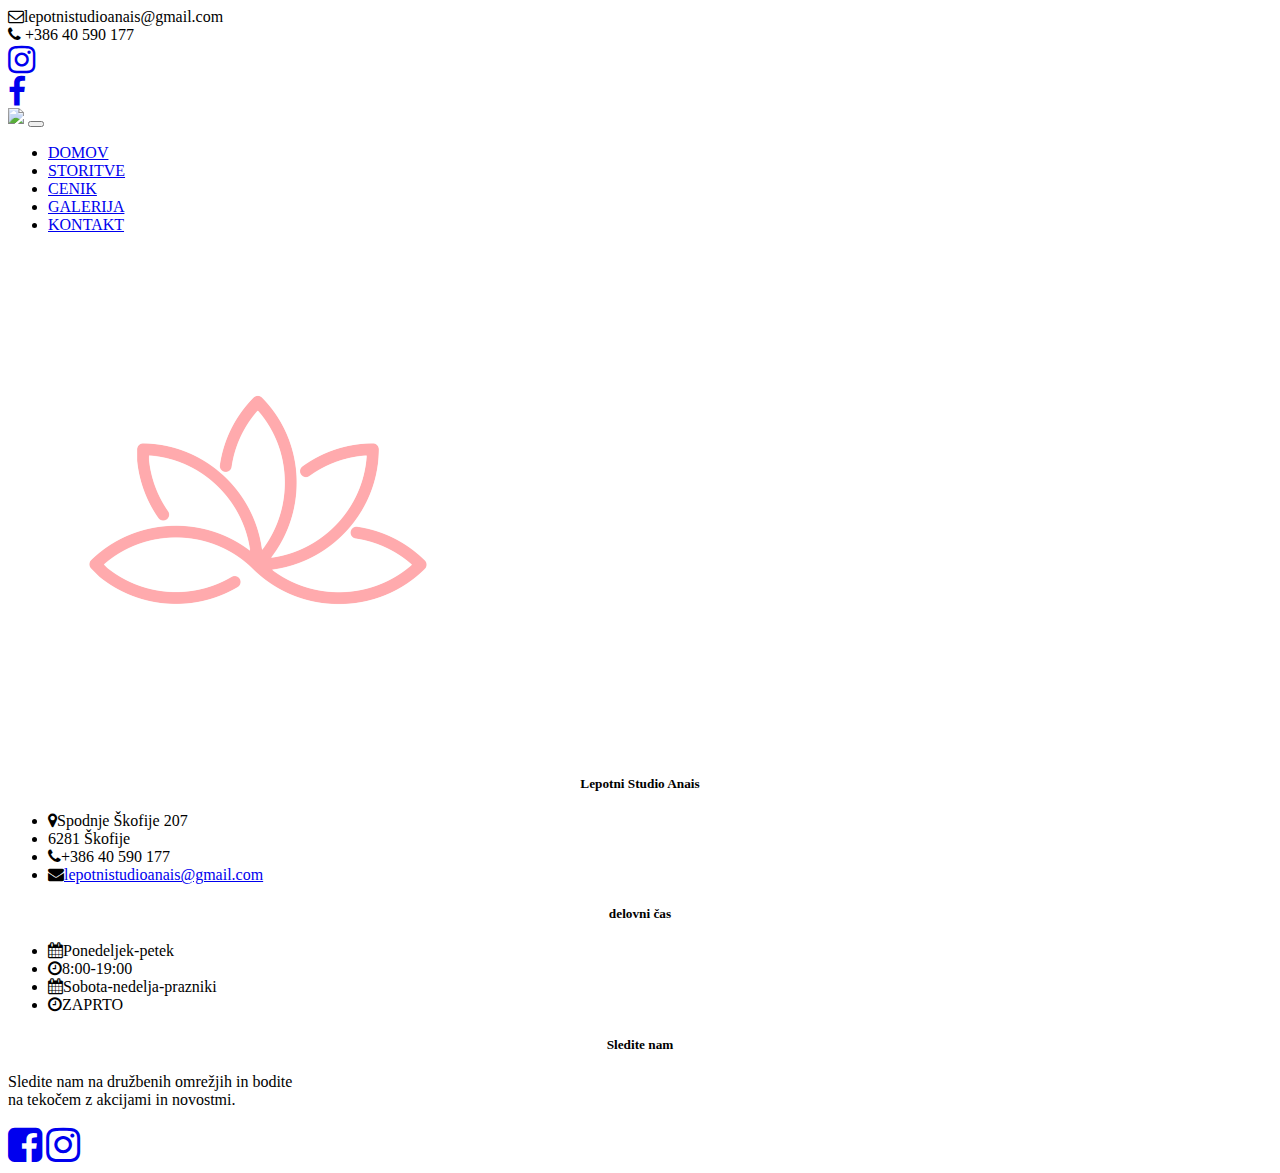
==== templates/cenik.html @ bcb32847 "started price link" ====
<!doctype html>
<html lang="en">
  <head>
    <!-- Required meta tags -->
    <meta charset="utf-8">
    <meta name="viewport" content="width=device-width, initial-scale=1">

    <!-- Bootstrap CSS -->
    <link href="https://cdn.jsdelivr.net/npm/bootstrap@5.1.3/dist/css/bootstrap.min.css" rel="stylesheet" integrity="sha384-1BmE4kWBq78iYhFldvKuhfTAU6auU8tT94WrHftjDbrCEXSU1oBoqyl2QvZ6jIW3" crossorigin="anonymous">
    <link rel="stylesheet" href="https://cdnjs.cloudflare.com/ajax/libs/font-awesome/4.7.0/css/font-awesome.min.css">
      <link href='https://fonts.googleapis.com/css?family=Source Sans Pro' rel='stylesheet'>
	  <!-- Custom CSS -->
  <link rel="stylesheet" href="static/css/index.css">
    <title>Lepotni Studio Anais</title>
  </head>
  <body>
    <header>
  <div class="top">
    <div class="left">
      <div class="mail">
      <i class="fa fa-envelope-o fa-1x"></i><span>lepotnistudioanais@gmail.com</span>
        </div>
      <div class="phone">
      <i class="fa fa-phone fa-1x"></i>
       <span>+386 40 590 177</span>
        </div>
    </div>
    <div class="right">
      <div class="instagram">
        <a href="#" target="_blank"> <i class="fa fa-instagram fa-2x"></i></a>
      </div>
      <div class="facebook">
      <a href="#" target="_blank"><i class="fa fa-facebook fa-2x"></i></a>
        </div>
    </div>
  </div>
 <nav class="navbar navbar-expand-lg navbar-dark  p-md-3">
        <a class="navbar-brand" href="#">
          <img class="img-fluid" src="static/img/logo.png" width="120" height="auto"></a>
        <button
          class="navbar-toggler"
          type="button"
          data-bs-toggle="collapse"
          data-bs-target="#navbarNav"
          aria-controls="navbarNav"
          aria-expanded="false"
          aria-label="Toggle navigation"
        >
          <span class="navbar-toggler-icon"></span>
        </button>

        <div class="collapse navbar-collapse" id="navbarNav">
          <div class="mx-auto"></div>
          <ul class="navbar-nav" id="nav">
            <li class="nav-item">
              <a class="nav-link active" href="/">DOMOV</a>
            </li>
            <li class="nav-item">
              <a class="nav-link" href="#">STORITVE</a>
            </li>
            <li class="nav-item">
              <a class="nav-link" href="#">CENIK</a>
            </li>
            <li class="nav-item">
              <a class="nav-link" href="#">GALERIJA</a>
            </li>
            <li class="nav-item">
              <a class="nav-link" href="#">KONTAKT</a>
            </li>
          </ul>
        </div>
    </nav>
</header>

<footer>
        <div class="separator">
  <div class="line"></div>
    <img src="/static/img/spa.png">
    <div class="line"></div>
</div>
    <div class="container">
    <div class="row align-items-center;">
    <div class="col-md-4 col-sm-6 mb-3">
        <h5 style="text-align:center; margin-bottom:20px;"> Lepotni Studio Anais</h5>
        <div class="location">
            <ul class="list-unstyled">
            <li class="my-2 mb-1"><i class="fa fa-map-marker mx-3"></i>Spodnje Škofije 207</li>
                <li class="my-2 mx-5 mb-1">6281 Škofije</li>
                <li class="my-2 mb-1"><i class="fa fa-phone mx-3"></i>+386 40 590 177</li>
                <li class="my-2 mb-1"><i class="fa fa-envelope mx-3"></i><a href="mailto:lepotnistudioanais@gmail.com">lepotnistudioanais@gmail.com</a></li>
          </ul>
            </div>
    </div>
<div class="col-md-4 col-sm-6 mb-3">
    <h5 style="text-align:center; margin-bottom:20px;">delovni čas</h5>
    <div class="schedule">
     <ul class="list-unstyled">
        <li class="my-2 mb-1"><i class="fa fa-calendar mx-2" aria-hidden="true"></i>Ponedeljek-petek</li>
         <li class="my-2 mb-3"><i class="fa fa-clock-o mx-2" aria-hidden="true"></i>8:00-19:00</li>
         <li class="my-2 mb-1"><i class="fa fa-calendar mx-2" aria-hidden="true"></i>Sobota-nedelja-prazniki</li>
         <li class="my-2 mb-2"><i class="fa fa-clock-o mx-2" aria-hidden="true"></i>ZAPRTO</li>
     </ul>
        </div>
    </div>
        <div class="col-md-4 col-sm-6 mb-3">
            <h5 style="text-align:center; margin-bottom:20px;">Sledite nam</h5>
            <div class="follow">
      <p>Sledite nam na družbenih omrežjih in bodite<br> na tekočem z akcijami in novostmi.</p>
            </div>
            <div class="soc-links">
                <a href="https://www.facebook.com/pages/category/Beauty--cosmetic---personal-care/Lepotni-Studio-Anais-426593567492815/" target="_blank"><i class="fa fa-facebook-square mx-2" style="font-size:40px"></i></a>
                <a href="https://www.instagram.com/lepotni_studio_anais/" target="_blank"><i class="fa fa-instagram mx-2" style="font-size:40px"></i></a>
                </div>
    </div>


        </div>
</div>
</footer>





<script>
var linkClicked = document.getElementsByClassName('nav-link');
var numClass = linkClicked.length;

for (var i = 0; i < numClass; i++) {
		linkClicked[i].addEventListener('click', function(){
      var onTheMoment = document.getElementsByClassName('active');
			onTheMoment[0].className = onTheMoment[0].className.replace(' active', '');
			this.className += ' active';
    }, false);
	}

</script>
    <!-- Option 1: Bootstrap Bundle with Popper -->

	 <!-- jQuery CND -->
    <script src="https://cdn.jsdelivr.net/npm/bootstrap@5.1.3/dist/js/bootstrap.bundle.min.js" integrity="sha384-ka7Sk0Gln4gmtz2MlQnikT1wXgYsOg+OMhuP+IlRH9sENBO0LRn5q+8nbTov4+1p" crossorigin="anonymous"></script>
<script src="https://cdnjs.cloudflare.com/ajax/libs/jquery/3.1.0/jquery.min.js"></script>
  <!-- Bootstrap Script -->

  </body>
</html>
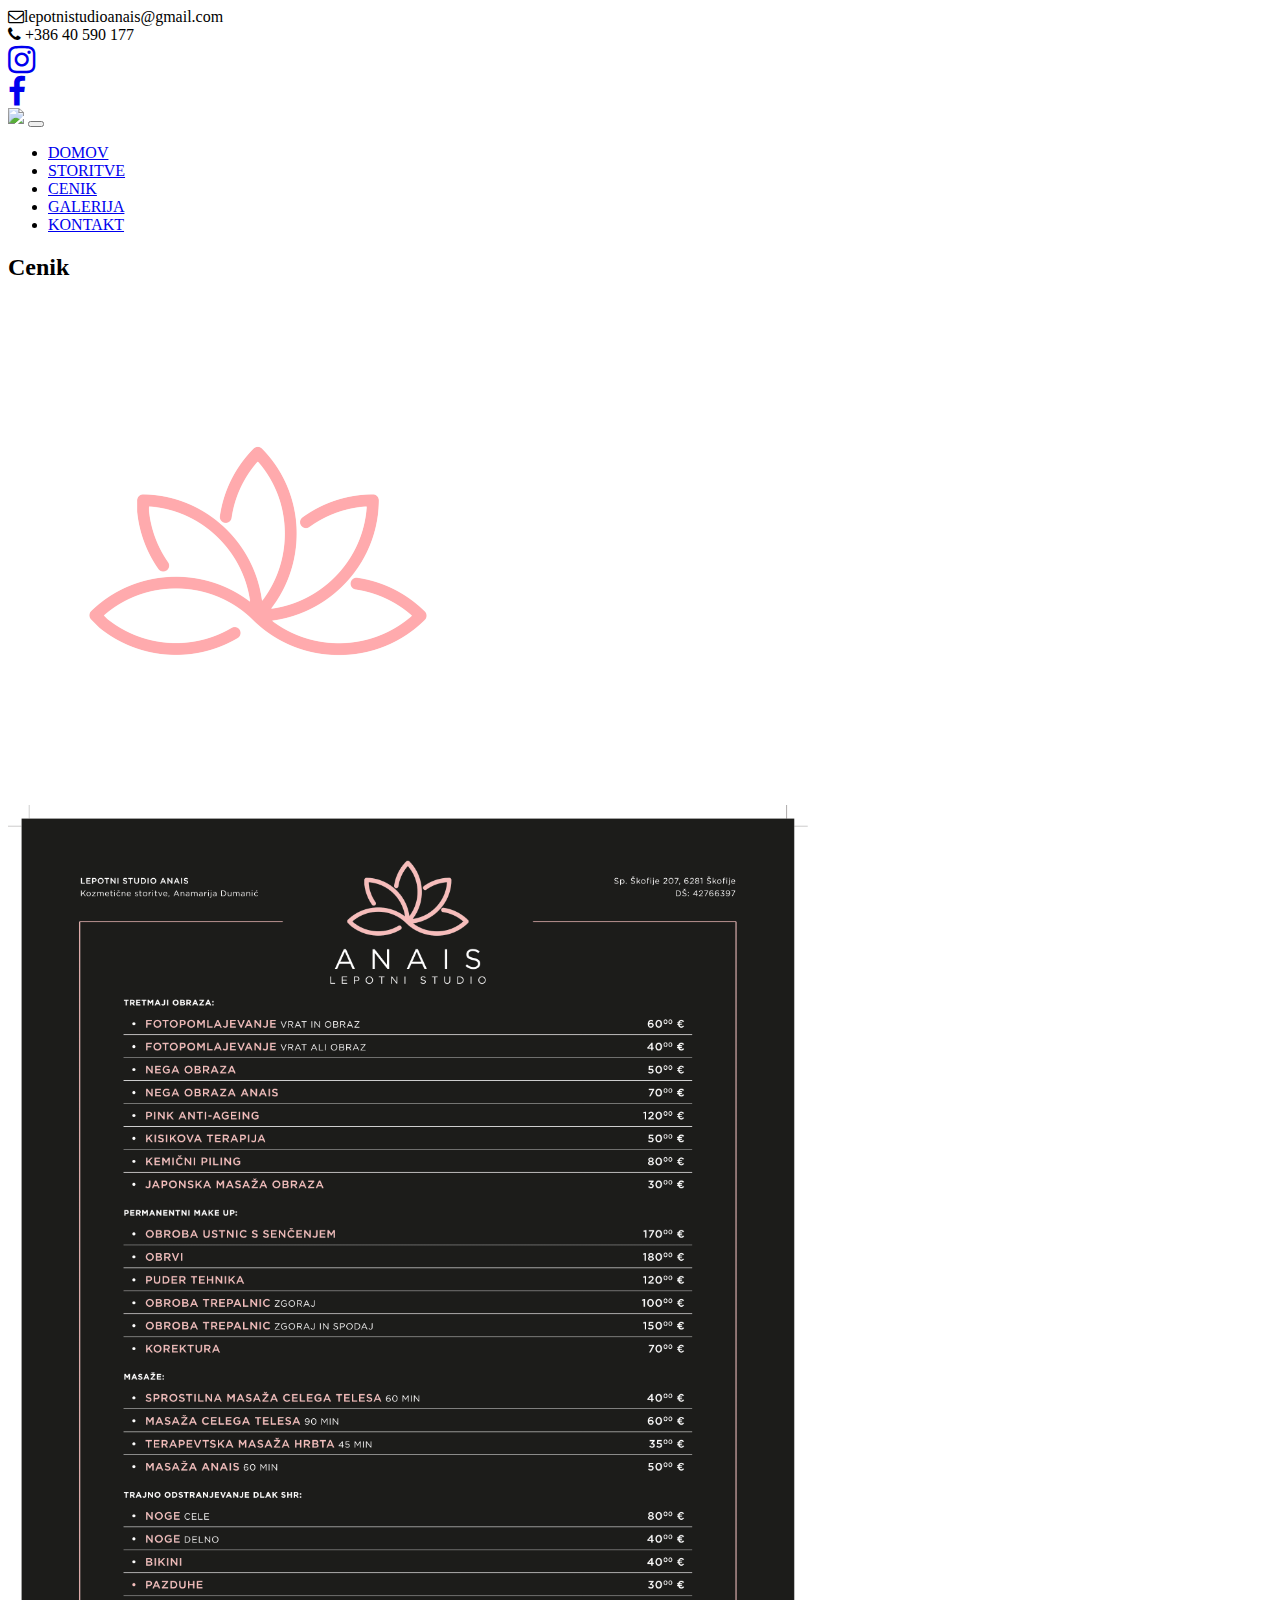
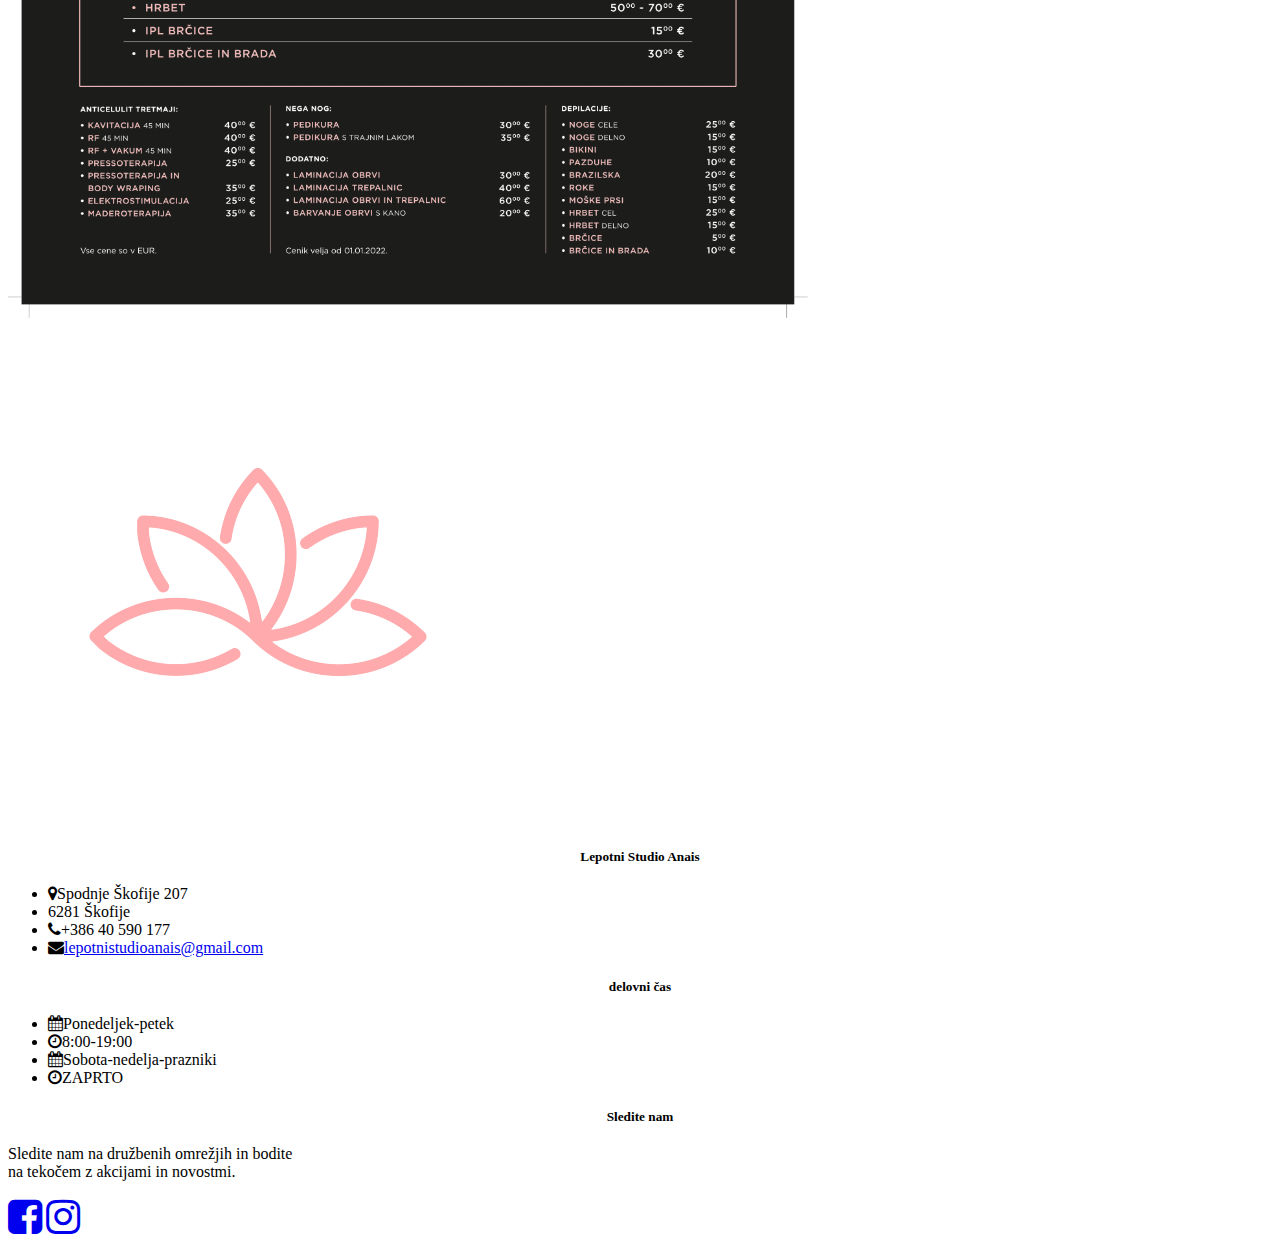
==== commit 4b291f6f: "added price" ====
--- a/templates/cenik.html
+++ b/templates/cenik.html
@@ -11,6 +11,7 @@
       <link href='https://fonts.googleapis.com/css?family=Source Sans Pro' rel='stylesheet'>
 	  <!-- Custom CSS -->
   <link rel="stylesheet" href="static/css/index.css">
+      <link rel="stylesheet" href="static/css/price.css">
     <title>Lepotni Studio Anais</title>
   </head>
   <body>
@@ -53,13 +54,13 @@
           <div class="mx-auto"></div>
           <ul class="navbar-nav" id="nav">
             <li class="nav-item">
-              <a class="nav-link active" href="/">DOMOV</a>
+              <a class="nav-link" href="/">DOMOV</a>
             </li>
             <li class="nav-item">
               <a class="nav-link" href="#">STORITVE</a>
             </li>
             <li class="nav-item">
-              <a class="nav-link" href="#">CENIK</a>
+              <a class="nav-link active" href="/cenik">CENIK</a>
             </li>
             <li class="nav-item">
               <a class="nav-link" href="#">GALERIJA</a>
@@ -71,6 +72,24 @@
         </div>
     </nav>
 </header>
+
+    <div class="jumbotron jumbotron-fluid" style="background:url('/static/img/bg_price.jpg');background-size: 100% 100%;">
+  <div class="container">
+    <div class="display-6">
+         <h2 class="title1">Cenik</h2>
+        <div class="separator">
+  <div class="line"></div>
+    <img src="/static/img/spa.png">
+    <div class="line"></div>
+            </div>
+</div>
+  </div>
+</div>
+<div class="container">
+    <div class="pricelist text-center">
+    <img class="img-fluid" src="/static/img/pricelist.png" height="auto" width="800">
+    </div>
+</div>
 
 <footer>
         <div class="separator">
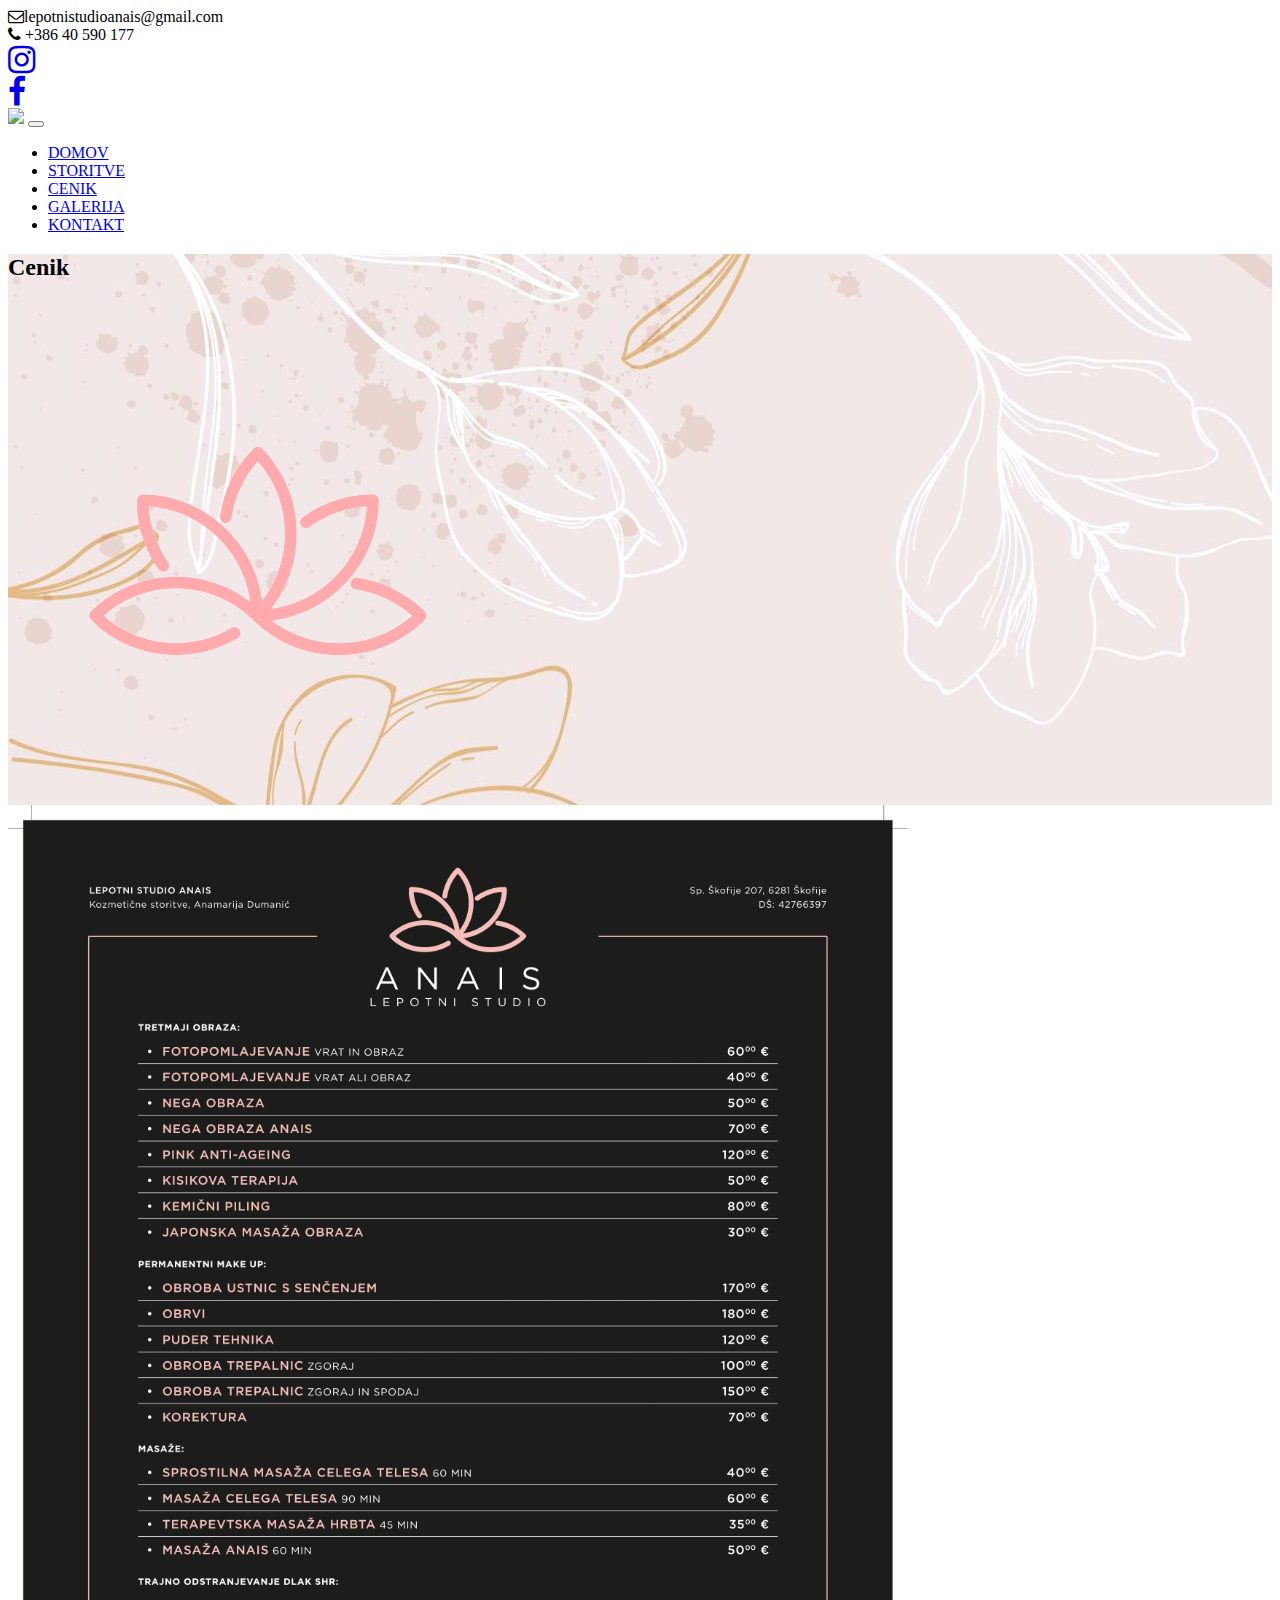
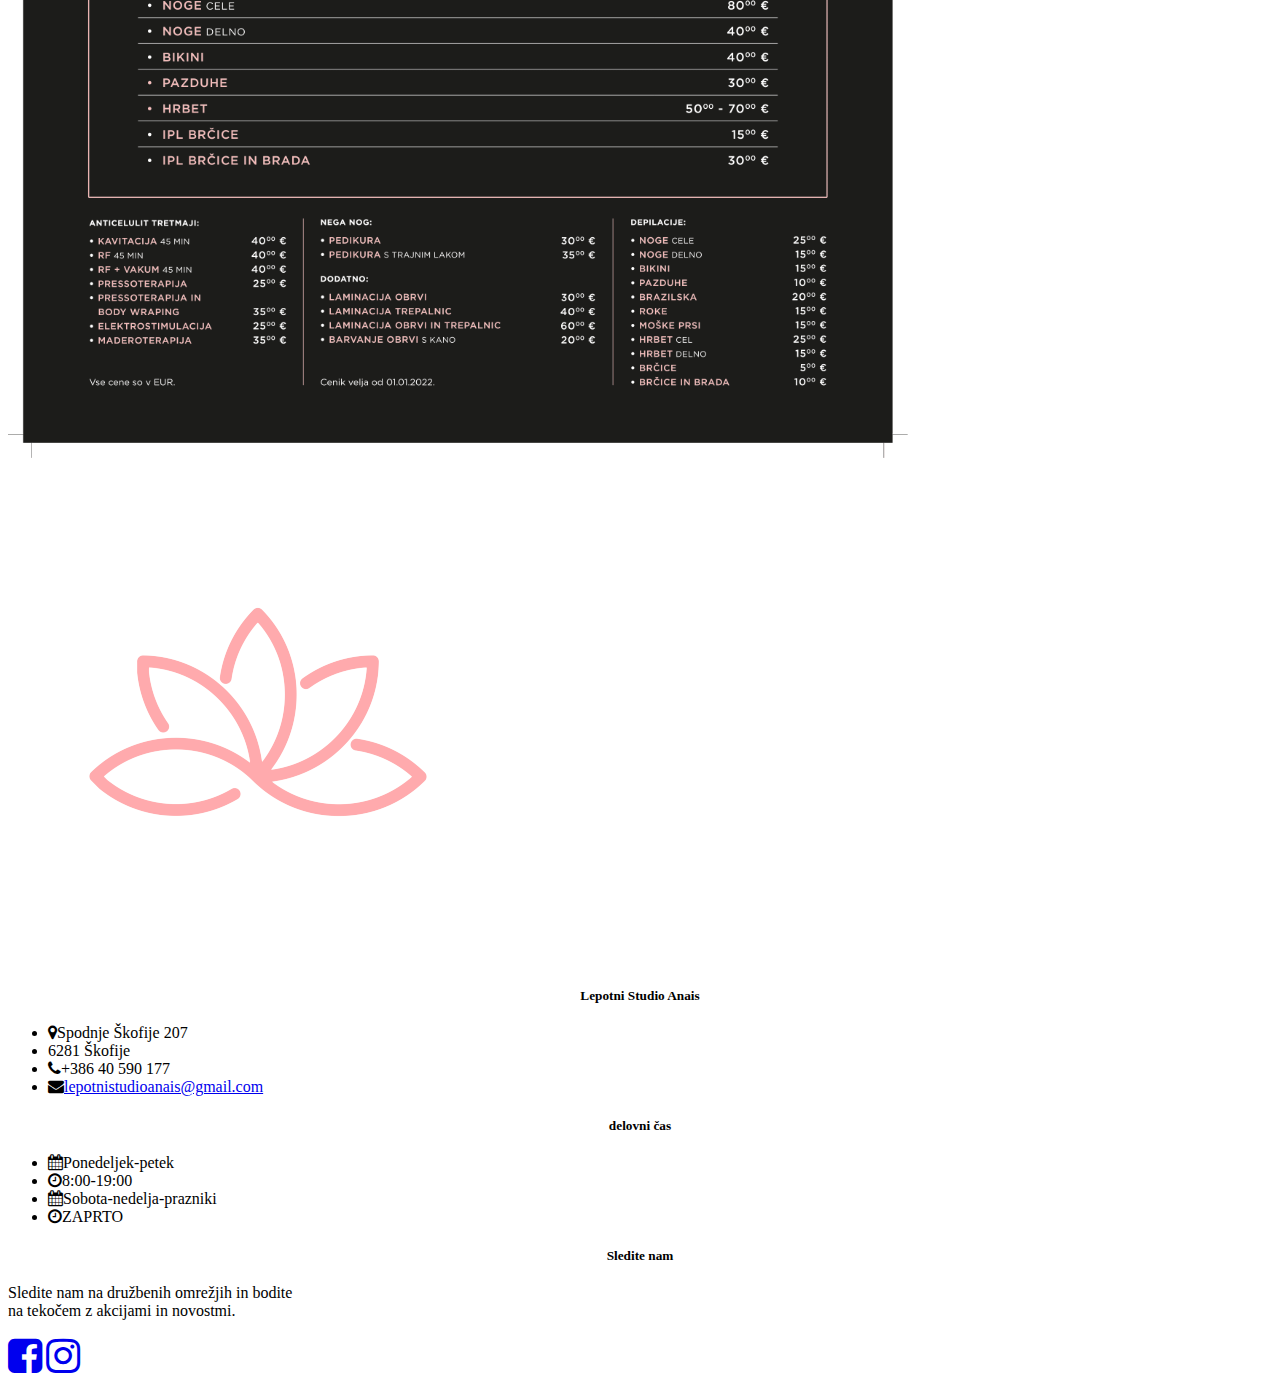
==== commit 892f9949: "updated name of alt" ====
--- a/templates/cenik.html
+++ b/templates/cenik.html
@@ -11,8 +11,7 @@
       <link href='https://fonts.googleapis.com/css?family=Source Sans Pro' rel='stylesheet'>
 	  <!-- Custom CSS -->
   <link rel="stylesheet" href="static/css/index.css">
-      <link rel="stylesheet" href="static/css/price.css">
-    <title>Lepotni Studio Anais</title>
+    <title>Cenik Lepotni studio Anais</title>
   </head>
   <body>
     <header>
@@ -28,15 +27,15 @@
     </div>
     <div class="right">
       <div class="instagram">
-        <a href="#" target="_blank"> <i class="fa fa-instagram fa-2x"></i></a>
+        <a href="https://www.instagram.com/lepotni_studio_anais/" target="_blank"> <i class="fa fa-instagram fa-2x"></i></a>
       </div>
       <div class="facebook">
-      <a href="#" target="_blank"><i class="fa fa-facebook fa-2x"></i></a>
+      <a href="https://www.facebook.com/pages/category/Beauty--cosmetic---personal-care/Lepotni-Studio-Anais-426593567492815/" target="_blank"><i class="fa fa-facebook fa-2x"></i></a>
         </div>
     </div>
   </div>
  <nav class="navbar navbar-expand-lg navbar-dark  p-md-3">
-        <a class="navbar-brand" href="#">
+        <a class="navbar-brand" href="/">
           <img class="img-fluid" src="static/img/logo.png" width="120" height="auto"></a>
         <button
           class="navbar-toggler"
@@ -57,23 +56,24 @@
               <a class="nav-link" href="/">DOMOV</a>
             </li>
             <li class="nav-item">
-              <a class="nav-link" href="#">STORITVE</a>
+              <a class="nav-link" href="/#storitve">STORITVE</a>
             </li>
             <li class="nav-item">
               <a class="nav-link active" href="/cenik">CENIK</a>
             </li>
             <li class="nav-item">
-              <a class="nav-link" href="#">GALERIJA</a>
+              <a class="nav-link" href="/gallery">GALERIJA</a>
             </li>
             <li class="nav-item">
-              <a class="nav-link" href="#">KONTAKT</a>
+              <a class="nav-link" href="/contact">KONTAKT</a>
             </li>
           </ul>
         </div>
     </nav>
 </header>
 
-    <div class="jumbotron jumbotron-fluid" style="background:url('/static/img/bg_price.jpg');background-size: 100% 100%;">
+    <div class="jumbotron jumbotron-fluid d-flex justify-content-center mt-4" style="background:url('/static/img/bg-text.jpg');background-repeat: no-repeat;
+  background-size: auto;">
   <div class="container">
     <div class="display-6">
          <h2 class="title1">Cenik</h2>
@@ -87,7 +87,7 @@
 </div>
 <div class="container">
     <div class="pricelist text-center">
-    <img class="img-fluid" src="/static/img/pricelist.png" height="auto" width="800">
+    <img class="img-fluid" src="/static/img/pricelist.png" height="auto" width="900" alt="Cenik-Lepotni studio Anais">
     </div>
 </div>
 
